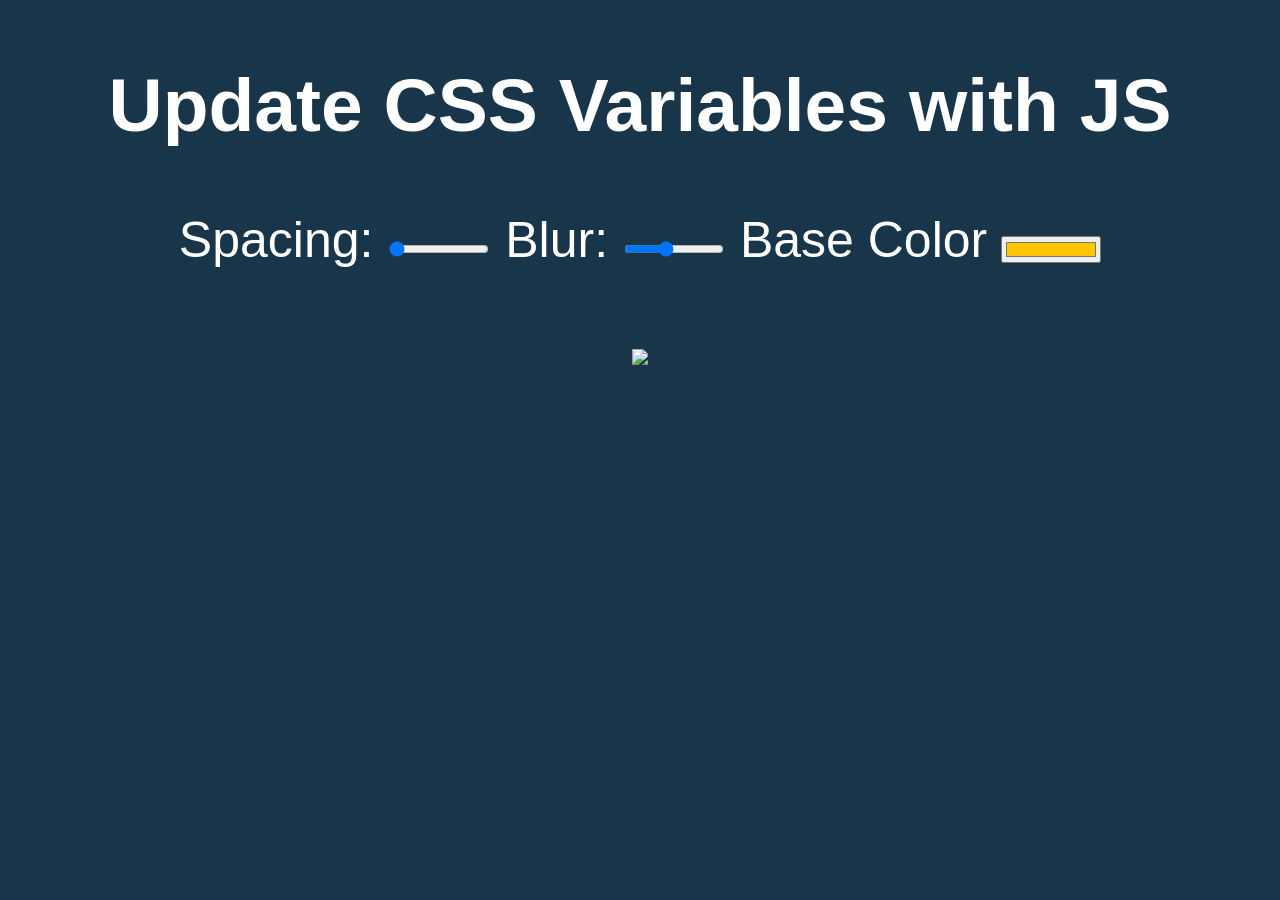
==== 03 - CSS Variables/index-START.html @ 8870f3a8 "added css and js files" ====
<!DOCTYPE html>
<html lang="en">
<head>
  <meta charset="UTF-8">
  <title>Scoped CSS Variables and JS</title>
  <link rel="stylesheet" type="text/css" href="styles.css">
</head>
<body>
  <h2>Update CSS Variables with <span class='hl'>JS</span></h2>

  <div class="controls">
    <label for="spacing">Spacing:</label>
    <input id="spacing" type="range" name="spacing" min="10" max="200" value="10" data-sizing="px">

    <label for="blur">Blur:</label>
    <input id="blur" type="range" name="blur" min="0" max="25" value="10" data-sizing="px">

    <label for="base">Base Color</label>
    <input id="base" type="color" name="base" value="#ffc600">
  </div>

  <img src="https://source.unsplash.com/7bwQXzbF6KE/800x500">

  <style>

    /*
      misc styles, nothing to do with CSS variables
    */

    body {
      text-align: center;
      background: #193549;
      color: white;
      font-family: 'helvetica neue', sans-serif;
      font-weight: 100;
      font-size: 50px;
    }

    .controls {
      margin-bottom: 50px;
    }

    input {
      width: 100px;
    }
  </style>

  <script type="text/javascript" src="scripts.js"></script>

</body>
</html>
---- 03 - CSS Variables/styles.css ----
/*
  misc styles, nothing to do with CSS variables
*/

body {
  text-align: center;
  background: #193549;
  color: white;
  font-family: 'helvetica neue', sans-serif;
  font-weight: 100;
  font-size: 50px;
}

.controls {
  margin-bottom: 50px;
}

input {
  width: 100px;
}
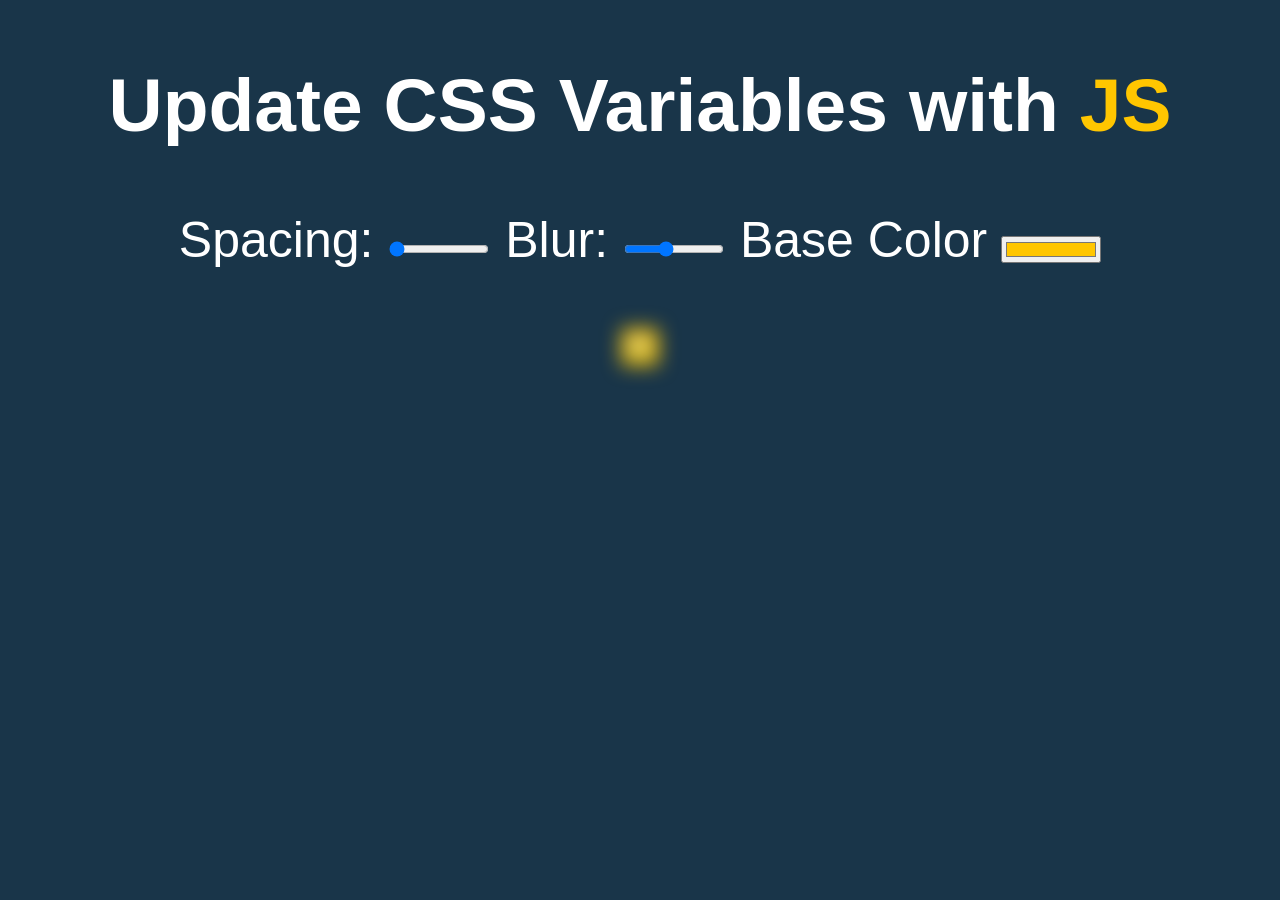
==== commit adffaedb: "added CSS variables --base, --spacing, and --blur" ====
--- a/03 - CSS Variables/index-START.html
+++ b/03 - CSS Variables/index-START.html
@@ -6,6 +6,7 @@
   <link rel="stylesheet" type="text/css" href="styles.css">
 </head>
 <body>
+                                  <!-- 'hl' == highlight -->
   <h2>Update CSS Variables with <span class='hl'>JS</span></h2>
 
   <div class="controls">
@@ -21,30 +22,6 @@
 
   <img src="https://source.unsplash.com/7bwQXzbF6KE/800x500">
 
-  <style>
-
-    /*
-      misc styles, nothing to do with CSS variables
-    */
-
-    body {
-      text-align: center;
-      background: #193549;
-      color: white;
-      font-family: 'helvetica neue', sans-serif;
-      font-weight: 100;
-      font-size: 50px;
-    }
-
-    .controls {
-      margin-bottom: 50px;
-    }
-
-    input {
-      width: 100px;
-    }
-  </style>
-
   <script type="text/javascript" src="scripts.js"></script>
 
 </body>
--- a/03 - CSS Variables/styles.css
+++ b/03 - CSS Variables/styles.css
@@ -1,3 +1,23 @@
+
+/* highest-order element, similar to HTML; setting defaults */
+/* any settings taken from here will adjust based on its changes */
+:root {
+  --base: #ffc600;
+  --spacing: 10px;
+  --blur: 10px;
+}
+
+/* setting attributes based on variables defined in :root */
+img {
+  padding: var(--spacing);
+  background: var(--base);
+  filter: blur(var(--blur));
+}
+
+.hl {
+  color: var(--base);
+}
+
 /*
   misc styles, nothing to do with CSS variables
 */
